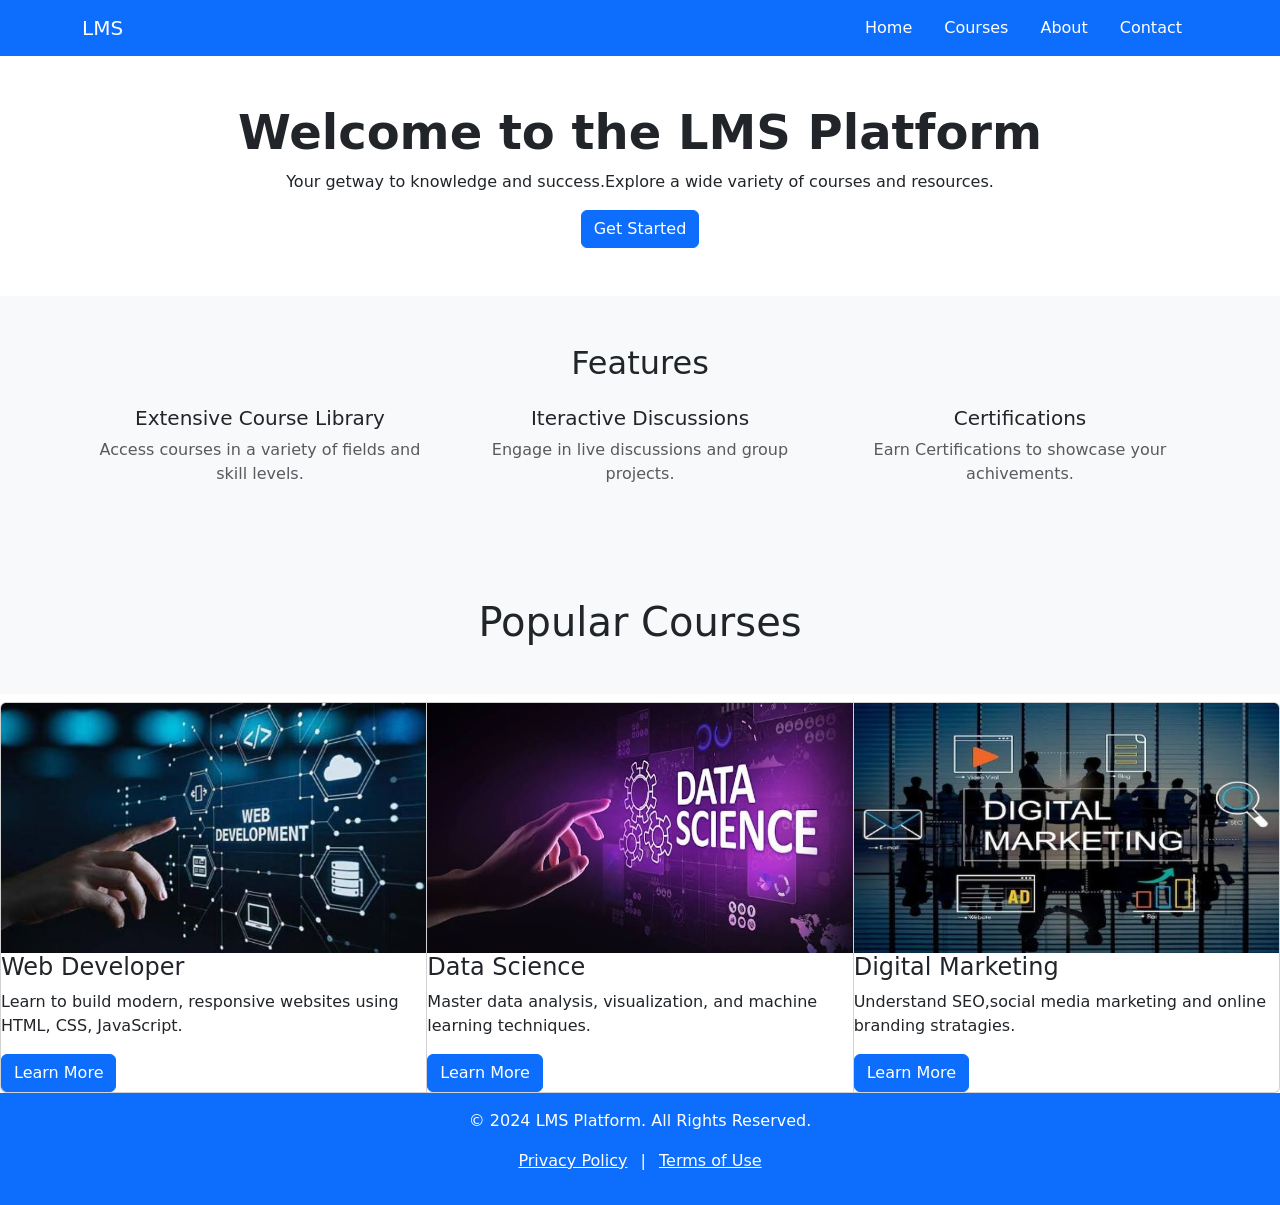
==== LMS Platform/index.html @ 613f4688 "Add LMS Platform" ====
<!DOCTYPE html>
<html lang="en">
<head>
  <meta charset="UTF-8">
  <meta name="viewport" content="width=device-width, initial-scale=1.0">
  <title>LMS Platform</title>
  <link href="https://cdn.jsdelivr.net/npm/bootstrap@5.3.3/dist/css/bootstrap.min.css" rel="stylesheet">
</head>

    <nav class="navbar bg-primary" aria-label="Main navigation">
        <div class="container">
            <a class="navbar-brand text-white" href="index.html">LMS</a>
            <div class="nav">
                <a class="nav-link text-white" href="#home">Home</a>
                <a class="nav-link text-white" href="#courses">Courses</a>
                <a class="nav-link text-white" href="#about">About</a>
                <a class="nav-link text-white" href="#contact">Contact</a>
            </div>
        </div>
    </nav>
<body>
  <section id="home" class="bg-white text-center py-5">
    <div class="container">
      <h1 class="display-5 fw-bold">Welcome to the LMS Platform</h1>
      <p class="card-text">Your getway to knowledge and success.Explore a wide variety of courses and resources.</p>
      <a href="#" class="btn btn-primary">Get Started</a>
    </div>
  </section>

  <script src="https://cdn.jsdelivr.net/npm/bootstrap@5.3.3/dist/js/bootstrap.bundle.min.js"></script>
</body>
</html>
<!-- Features -->
<section id="features" class="bg-light text-center py-5">
  <div class="container">
    <h2 class="mb-4">Features</h2>

    <div class="row g-4">

      <div class="col-md-4">
        <div class="fs-1 text-primary" aria-hidden="true"><i class="bi bi-book"></i></div>
        <h3 class="h5">Extensive Course Library</h3>
        <p class="text-muted">Access courses in a variety of fields and skill levels.</p>
      </div>

      <div class="col-md-4">
        <div class="fs-1 text-primary" aria-hidden="true"><i class="bi bi-person-video3"></i></div>
        <h3 class="h5">Iteractive Discussions</h3>
        <p class="text-muted">Engage in live discussions and group projects.</p>
      </div>

      <div class="col-md-4">
        <div class="fs-1 text-primary" aria-hidden="true"><i class="bi bi-graph-up-arrow"></i></div>
        <h3 class="h5">Certifications</h3>
        <p class="text-muted">Earn Certifications to showcase your achivements.</p>
      </div>

    </div>
  </div>
</section>
<h1 class="bg-light text-center py-5">Popular Courses</h1>
<div class="contains-inline">
  <div class="card-group">
  <div class="card">
    <img src="Images/web.jpg" class="card-img-top" alt="..." width="100%" height="250px">
    <div class="card-group">
      <h4 class="card-title">Web Developer</h4>
      <p class="card-text">Learn to build modern, responsive websites using HTML, CSS, JavaScript.</p>
      <a href="#" class="btn btn-primary">Learn More</a>
    </div>
  </div>
  <div class="card">
    <img src="Images/data.jpg" class="card-img-top" alt="..." width="100%" height="250px">
    <div class="card-group">
      <h4 class="card-title">Data Science</h4>
      <p class="card-text">Master data analysis, visualization, and machine learning techniques.</p>
      <a href="#" class="btn btn-primary">Learn More</a>
    </div>
  </div>
  <div class="card">
    <img src="Images/digital.jpg" class="card-img-top" alt="..." width="100%" height="250px">
    <div class="card-group">
      <h4 class="card-title">Digital Marketing</h4>
      <p class="card-text">Understand SEO,social media marketing and online branding stratagies.</p>
      <a href="#" class="btn btn-primary">Learn More</a>
    </div>
  </div>
  </div>
</div>

    <footer class="bg-primary text-white text-center py-3 ">
        <div class="cossntainer">
          <p class="">&copy; 2024 LMS Platform. All Rights Reserved.</p>
          <a href="#" class="text-white">Privacy Policy</a>
          <span class="mx-2">|</span>
          <a href="#" class="text-white">Terms of Use</a>
        </p>
        </div> 
    </footer>
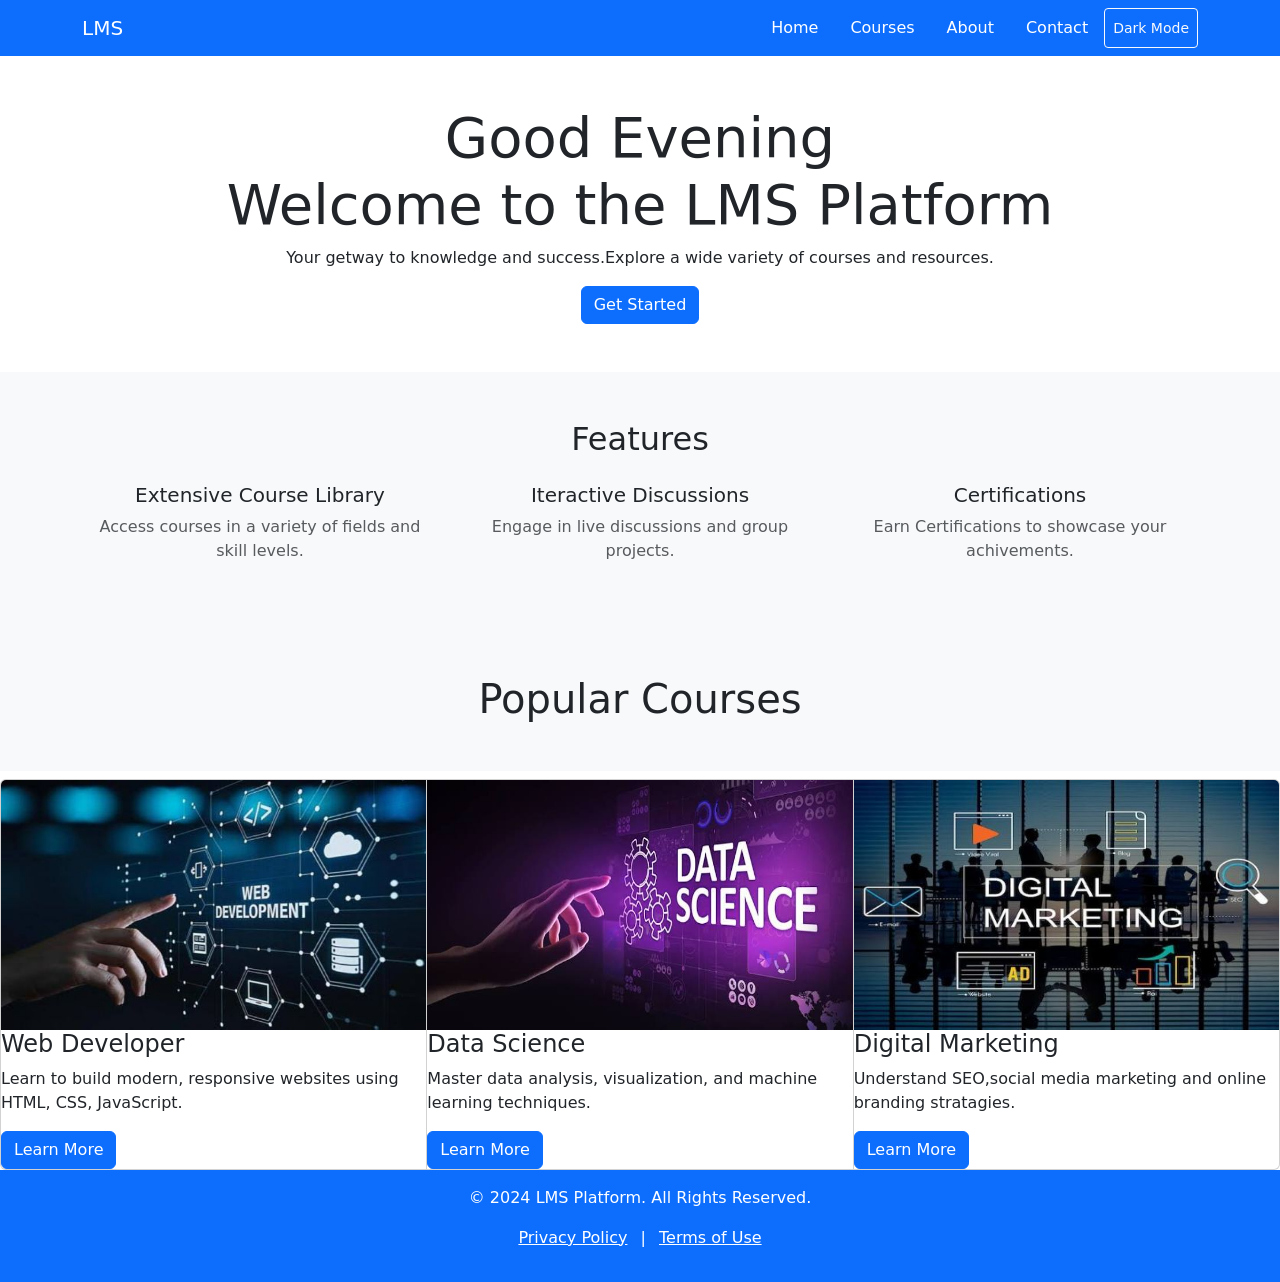
==== commit fbcb4fe4: "Updated with Java" ====
--- a/LMS Platform/index.html
+++ b/LMS Platform/index.html
@@ -6,7 +6,7 @@
   <title>LMS Platform</title>
   <link href="https://cdn.jsdelivr.net/npm/bootstrap@5.3.3/dist/css/bootstrap.min.css" rel="stylesheet">
 </head>
-
+<body>
     <nav class="navbar bg-primary" aria-label="Main navigation">
         <div class="container">
             <a class="navbar-brand text-white" href="index.html">LMS</a>
@@ -15,23 +15,25 @@
                 <a class="nav-link text-white" href="#courses">Courses</a>
                 <a class="nav-link text-white" href="#about">About</a>
                 <a class="nav-link text-white" href="#contact">Contact</a>
+                <button id="darkToggle" class="btn btn-outline-light btn-sm">Dark Mode</button>
             </div>
+            
         </div>
     </nav>
-<body>
-  <section id="home" class="bg-white text-center py-5">
+
+  <section id="home" class="bg-body text-center py-5">
     <div class="container">
-      <h1 class="display-5 fw-bold">Welcome to the LMS Platform</h1>
+      <h1 class="display-4"><span id="greeting"></span><br>Welcome to the LMS Platform</h1>
       <p class="card-text">Your getway to knowledge and success.Explore a wide variety of courses and resources.</p>
       <a href="#" class="btn btn-primary">Get Started</a>
     </div>
   </section>
 
   <script src="https://cdn.jsdelivr.net/npm/bootstrap@5.3.3/dist/js/bootstrap.bundle.min.js"></script>
-</body>
+
 </html>
 <!-- Features -->
-<section id="features" class="bg-light text-center py-5">
+<section id="features" class="bg-body-tertiary text-center py-5">
   <div class="container">
     <h2 class="mb-4">Features</h2>
 
@@ -40,25 +42,25 @@
       <div class="col-md-4">
         <div class="fs-1 text-primary" aria-hidden="true"><i class="bi bi-book"></i></div>
         <h3 class="h5">Extensive Course Library</h3>
-        <p class="text-muted">Access courses in a variety of fields and skill levels.</p>
+        <p class="text-body-secondary">Access courses in a variety of fields and skill levels.</p>
       </div>
 
       <div class="col-md-4">
         <div class="fs-1 text-primary" aria-hidden="true"><i class="bi bi-person-video3"></i></div>
         <h3 class="h5">Iteractive Discussions</h3>
-        <p class="text-muted">Engage in live discussions and group projects.</p>
+        <p class="text-body-secondary">Engage in live discussions and group projects.</p>
       </div>
 
       <div class="col-md-4">
         <div class="fs-1 text-primary" aria-hidden="true"><i class="bi bi-graph-up-arrow"></i></div>
         <h3 class="h5">Certifications</h3>
-        <p class="text-muted">Earn Certifications to showcase your achivements.</p>
+        <p class="text-body-secondary">Earn Certifications to showcase your achivements.</p>
       </div>
 
     </div>
   </div>
 </section>
-<h1 class="bg-light text-center py-5">Popular Courses</h1>
+<h1 class="bg-body-tertiary text-center py-5">Popular Courses</h1>
 <div class="contains-inline">
   <div class="card-group">
   <div class="card">
@@ -89,11 +91,39 @@
 </div>
 
     <footer class="bg-primary text-white text-center py-3 ">
-        <div class="cossntainer">
+        <div class="container">
           <p class="">&copy; 2024 LMS Platform. All Rights Reserved.</p>
           <a href="#" class="text-white">Privacy Policy</a>
           <span class="mx-2">|</span>
           <a href="#" class="text-white">Terms of Use</a>
         </p>
         </div> 
-    </footer>    +    </footer>    
+
+  <script src="https://cdn.jsdelivr.net/npm/bootstrap@5.3.3/dist/js/bootstrap.bundle.min.js"></script>
+
+  <script>
+
+  const hour = new Date().getHours();
+  let greeting;
+
+  if (hour < 12) {
+    greeting = "Good Morning";
+  } else if (hour < 16) {
+    greeting = "Good Afternoon";
+  } else {
+    greeting = "Good Evening";
+  }
+  document.getElementById("greeting").textContent = greeting;
+ 
+
+    const toggleBtn = document.getElementById("darkToggle");
+
+    toggleBtn.addEventListener("click",function(){
+      const isDark = document.body.classList.toggle("dark-mode");
+      document.documentElement.setAttribute("data-bs-theme",isDark? "dark" : "light");
+      toggleBtn.textContent = isDark ?"Light Mode" : "Dark Mode";
+    });
+  </script>
+  </body>
+  </html>
